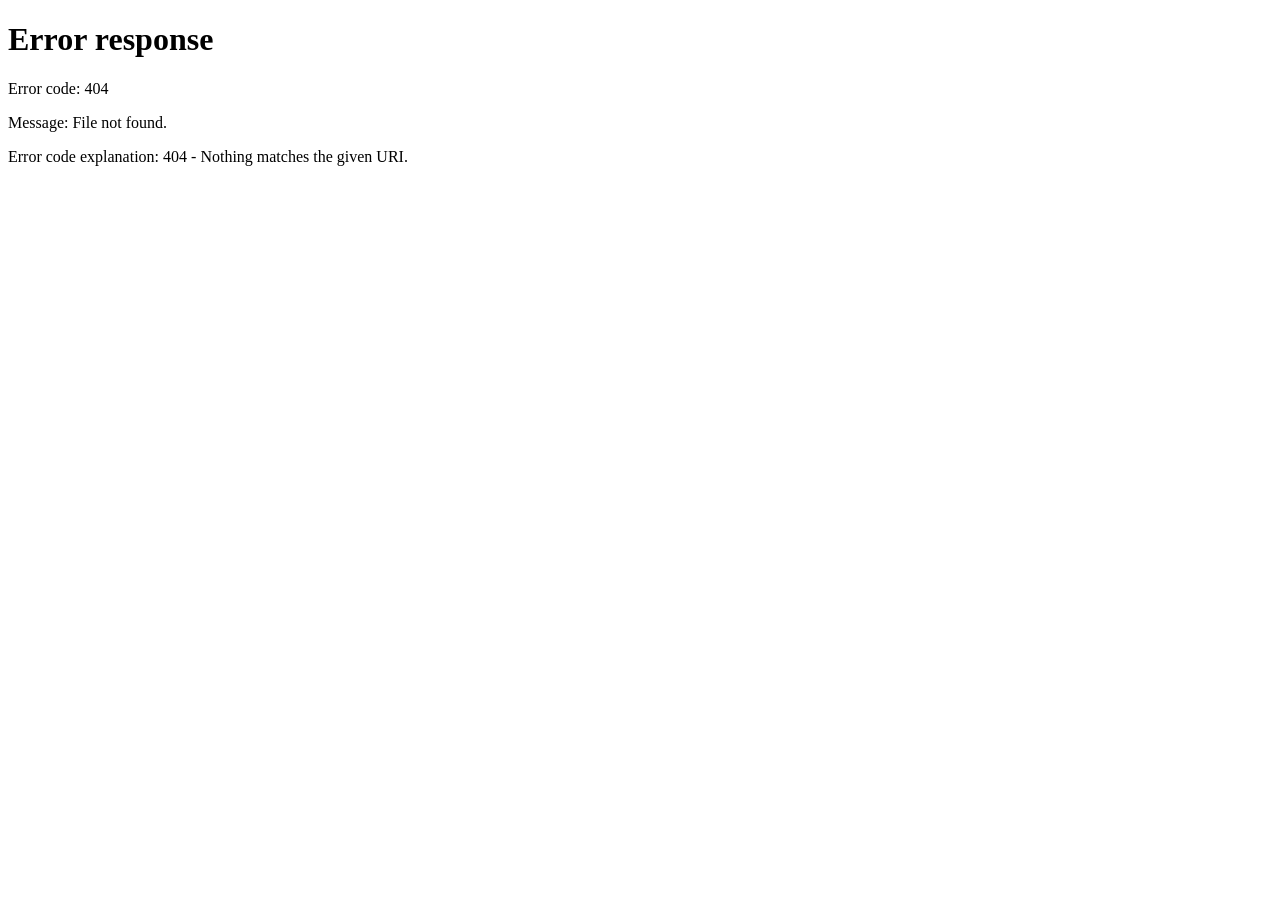
==== gm.html @ 1e7d249c "post" ====
<!DOCTYPE html>
<html lang="fr">
<head>
    <meta charset="UTF-8">
    <meta name="viewport" content="width=device-width, initial-scale=1.0">
    <title>JDR - Game Master</title>
    <link rel="stylesheet" href="gm-style.css">
</head>
<body>
    <div class="container">
        <div class="header">
            <h1>⚔️ JDR - Maître du Jeu ⚔️</h1>
            <div class="user-info">
                <span id="username-display"></span>
                <button class="btn-logout" onclick="logout()">Déconnexion</button>
            </div>
        </div>
        
        <div class="controls">
            <div class="control-group">
                <label>🗺️ Carte de fond:</label>
                <input type="file" id="bgImage" accept="image/*">
            </div>
            
            <div class="control-group">
                <label>📏 Taille grille (ft):</label>
                <input type="number" id="gridSize" value="50" min="10" max="200">
            </div>
            
            <div class="control-group">
                <label>👹 Monstres et PNJ (PNG):</label>
                <input type="file" id="monsterImages" accept="image/png" multiple>
            </div>
            
            <button class="btn-danger" onclick="clearMap()">🔥 Réinitialiser la carte</button>
            <button class="btn-primary" onclick="addPlayersToMap()">👥 Ajouter les joueurs</button>
        </div>

        <div class="workspace">
            <div class="sidebar">
                <h3>🎭 Figurines disponibles</h3>
                
                <div class="section">
                    <h4>👹 Monstres & PNJ</h4>
                    <div id="monsterLibrary" class="token-library"></div>
                </div>
                
                <div class="section">
                    <h4>👥 Joueurs connectés</h4>
                    <div id="playerList" class="player-list"></div>
                </div>
            </div>

            <div class="canvas-container">
                <canvas id="gridCanvas"></canvas>
            </div>
        </div>

        <div class="info">
            <span class="dice-icon">🎲</span> 
            <strong>Guide du Maître:</strong> 
            Chargez votre carte, ajoutez vos monstres depuis la bibliothèque, et ajoutez les joueurs sur le terrain. 
            Glissez-déposez pour positionner. Clic droit pour retirer un token.
        </div>
    </div>

    <script src="gm.js"></script>
</body>
</html>
---- gm-style.css ----
* {
    margin: 0;
    padding: 0;
    box-sizing: border-box;
}

body {
    font-family: 'Cinzel', 'Georgia', serif;
    background: linear-gradient(135deg, #1a0e0e 0%, #2d1810 50%, #1a0e0e 100%);
    min-height: 100vh;
    padding: 20px;
}

.container {
    max-width: 1600px;
    margin: 0 auto;
    background: linear-gradient(135deg, #2a1810 0%, #1f1410 100%);
    border-radius: 15px;
    padding: 30px;
    box-shadow: 0 10px 60px rgba(0,0,0,0.8);
    border: 3px solid #8b4513;
}

.header {
    display: flex;
    justify-content: space-between;
    align-items: center;
    margin-bottom: 20px;
    padding-bottom: 15px;
    border-bottom: 2px solid #8b4513;
}

h1 {
    color: #ffd700;
    font-size: 2.2em;
    text-shadow: 2px 2px 4px rgba(0,0,0,0.8);
    letter-spacing: 2px;
}

.user-info {
    display: flex;
    align-items: center;
    gap: 15px;
    color: #d4af37;
    font-size: 1.1em;
}

.btn-logout {
    padding: 8px 16px;
    background: linear-gradient(135deg, #8b0000 0%, #5c0000 100%);
    color: #ffd700;
    border: 2px solid #d4af37;
    border-radius: 5px;
    cursor: pointer;
    font-weight: bold;
    font-family: inherit;
    transition: all 0.3s;
}

.btn-logout:hover {
    background: linear-gradient(135deg, #a00000 0%, #8b0000 100%);
    transform: translateY(-2px);
}

.controls {
    display: flex;
    gap: 15px;
    margin-bottom: 20px;
    flex-wrap: wrap;
    align-items: center;
    background: rgba(0,0,0,0.4);
    padding: 20px;
    border-radius: 10px;
    border: 2px solid #8b4513;
}

.control-group {
    display: flex;
    align-items: center;
    gap: 10px;
}

.control-group label {
    font-weight: bold;
    color: #d4af37;
    font-size: 0.95em;
    white-space: nowrap;
}

.controls input[type="file"] {
    padding: 8px 12px;
    background: rgba(42, 24, 16, 0.8);
    color: #d4af37;
    border: 2px solid #8b4513;
    border-radius: 5px;
    cursor: pointer;
    font-family: inherit;
}

.controls input[type="file"]::file-selector-button {
    background: #8b4513;
    color: #ffd700;
    border: none;
    padding: 6px 12px;
    border-radius: 3px;
    cursor: pointer;
    margin-right: 10px;
    font-weight: bold;
}

.controls input[type="number"] {
    width: 80px;
    padding: 8px;
    background: rgba(42, 24, 16, 0.8);
    color: #d4af37;
    border: 2px solid #8b4513;
    border-radius: 5px;
    font-family: inherit;
}

.btn-primary, .btn-danger {
    padding: 10px 20px;
    color: #ffd700;
    border: 2px solid #d4af37;
    border-radius: 5px;
    cursor: pointer;
    font-weight: bold;
    font-family: inherit;
    transition: all 0.3s;
    box-shadow: 0 4px 8px rgba(0,0,0,0.5);
}

.btn-primary {
    background: linear-gradient(135deg, #8b4513 0%, #654321 100%);
}

.btn-primary:hover {
    background: linear-gradient(135deg, #a0522d 0%, #8b4513 100%);
    transform: translateY(-2px);
}

.btn-danger {
    background: linear-gradient(135deg, #8b0000 0%, #5c0000 100%);
}

.btn-danger:hover {
    background: linear-gradient(135deg, #a00000 0%, #8b0000 100%);
    transform: translateY(-2px);
}

.workspace {
    display: flex;
    gap: 20px;
    margin-bottom: 20px;
}

.sidebar {
    min-width: 280px;
    max-width: 300px;
    background: linear-gradient(135deg, rgba(42, 24, 16, 0.9) 0%, rgba(31, 20, 16, 0.9) 100%);
    padding: 20px;
    border-radius: 10px;
    max-height: 650px;
    overflow-y: auto;
    border: 2px solid #8b4513;
    box-shadow: inset 0 2px 10px rgba(0,0,0,0.5);
}

.sidebar h3 {
    margin-bottom: 20px;
    color: #ffd700;
    text-align: center;
    font-size: 1.3em;
    text-shadow: 2px 2px 4px rgba(0,0,0,0.8);
    border-bottom: 2px solid #8b4513;
    padding-bottom: 10px;
}

.section {
    margin-bottom: 25px;
}

.section h4 {
    color: #d4af37;
    margin-bottom: 15px;
    font-size: 1.1em;
    text-align: center;
    padding-bottom: 8px;
    border-bottom: 1px solid #8b4513;
}

.token-library {
    display: flex;
    flex-wrap: wrap;
    gap: 10px;
    justify-content: center;
}

.token-item {
    width: 70px;
    height: 70px;
    cursor: grab;
    border: 3px solid #8b4513;
    border-radius: 8px;
    background: rgba(0, 0, 0, 0.6);
    padding: 5px;
    transition: all 0.2s;
    box-shadow: 0 4px 8px rgba(0,0,0,0.6);
    position: relative;
}

.token-item:hover {
    transform: scale(1.15) rotate(2deg);
    border-color: #ffd700;
    box-shadow: 0 0 20px rgba(255, 215, 0, 0.6);
}

.token-item:active {
    cursor: grabbing;
}

.token-item img {
    width: 100%;
    height: 100%;
    object-fit: contain;
}

.player-list {
    display: flex;
    flex-direction: column;
    gap: 10px;
}

.player-item {
    display: flex;
    align-items: center;
    gap: 10px;
    padding: 10px;
    background: rgba(0, 0, 0, 0.4);
    border: 2px solid #8b4513;
    border-radius: 8px;
    transition: all 0.2s;
}

.player-item:hover {
    border-color: #ffd700;
    background: rgba(0, 0, 0, 0.6);
}

.player-item img {
    width: 50px;
    height: 50px;
    border: 2px solid #8b4513;
    border-radius: 5px;
    object-fit: contain;
}

.player-item span {
    color: #d4af37;
    font-weight: bold;
    flex: 1;
}

.canvas-container {
    flex: 1;
    border: 4px solid #8b4513;
    border-radius: 10px;
    overflow: hidden;
    background: #1a1410;
    box-shadow: inset 0 0 30px rgba(0,0,0,0.8);
}

#gridCanvas {
    display: block;
    cursor: crosshair;
}

.info {
    padding: 15px;
    background: rgba(42, 24, 16, 0.8);
    border-radius: 10px;
    font-size: 14px;
    color: #d4af37;
    border: 2px solid #8b4513;
    box-shadow: 0 4px 8px rgba(0,0,0,0.5);
}

.info strong {
    color: #ffd700;
}

.dice-icon {
    display: inline-block;
    animation: roll 3s ease-in-out infinite;
}

@keyframes roll {
    0%, 100% { transform: rotate(0deg); }
    25% { transform: rotate(90deg); }
    50% { transform: rotate(180deg); }
    75% { transform: rotate(270deg); }
}

.sidebar::-webkit-scrollbar {
    width: 10px;
}

.sidebar::-webkit-scrollbar-track {
    background: rgba(0,0,0,0.4);
    border-radius: 5px;
}

.sidebar::-webkit-scrollbar-thumb {
    background: #8b4513;
    border-radius: 5px;
    border: 2px solid #d4af37;
}

.sidebar::-webkit-scrollbar-thumb:hover {
    background: #a0522d;
}
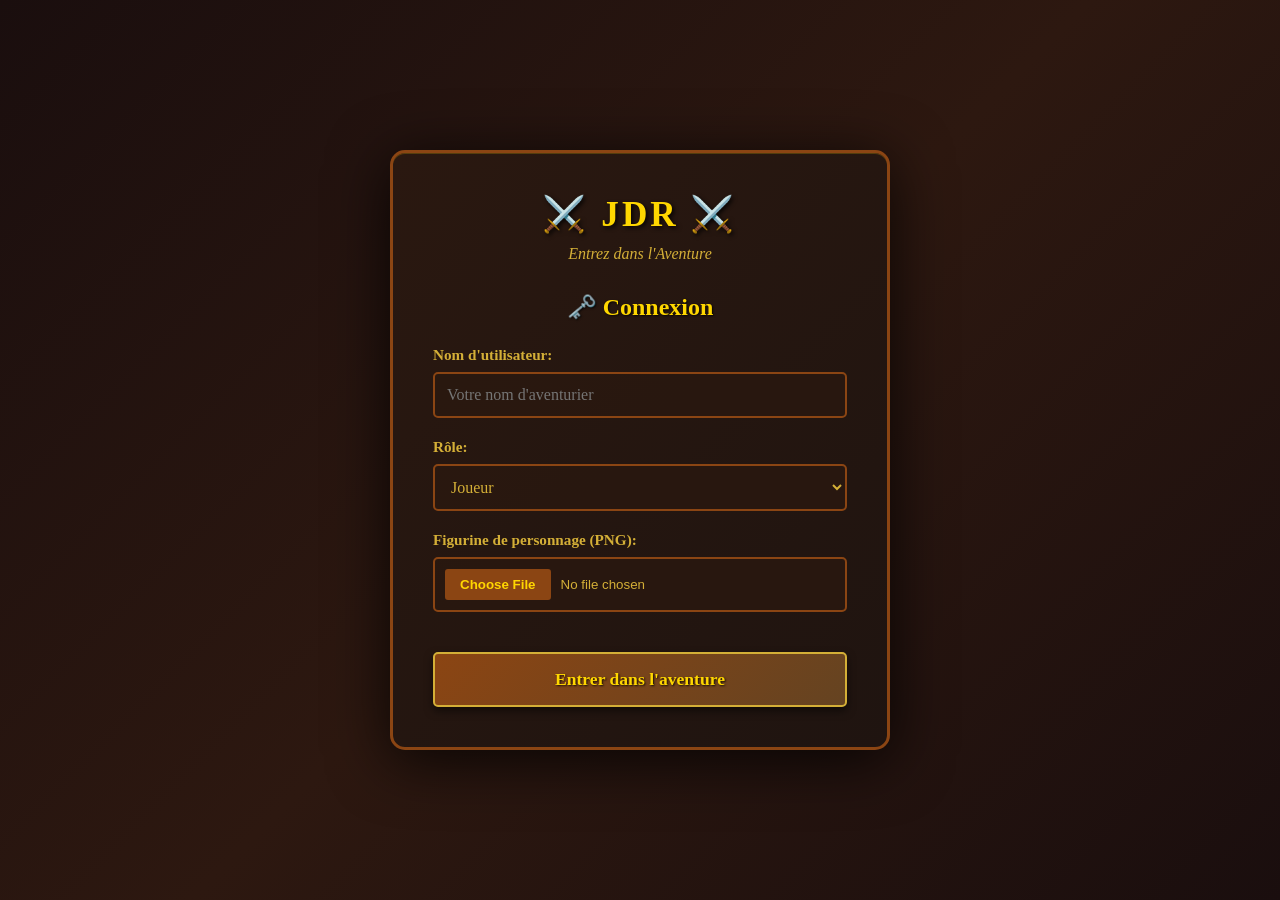
==== commit 4dce6caf: "dff" ====
--- a/gm.html
+++ b/gm.html
@@ -33,6 +33,7 @@
             </div>
             
             <button class="btn-danger" onclick="clearMap()">🔥 Réinitialiser la carte</button>
+            <button class="btn-danger" onclick="resetPlayers()">👥 Réinitialiser les joueurs</button>
             <button class="btn-primary" onclick="addPlayersToMap()">👥 Ajouter les joueurs</button>
         </div>
 
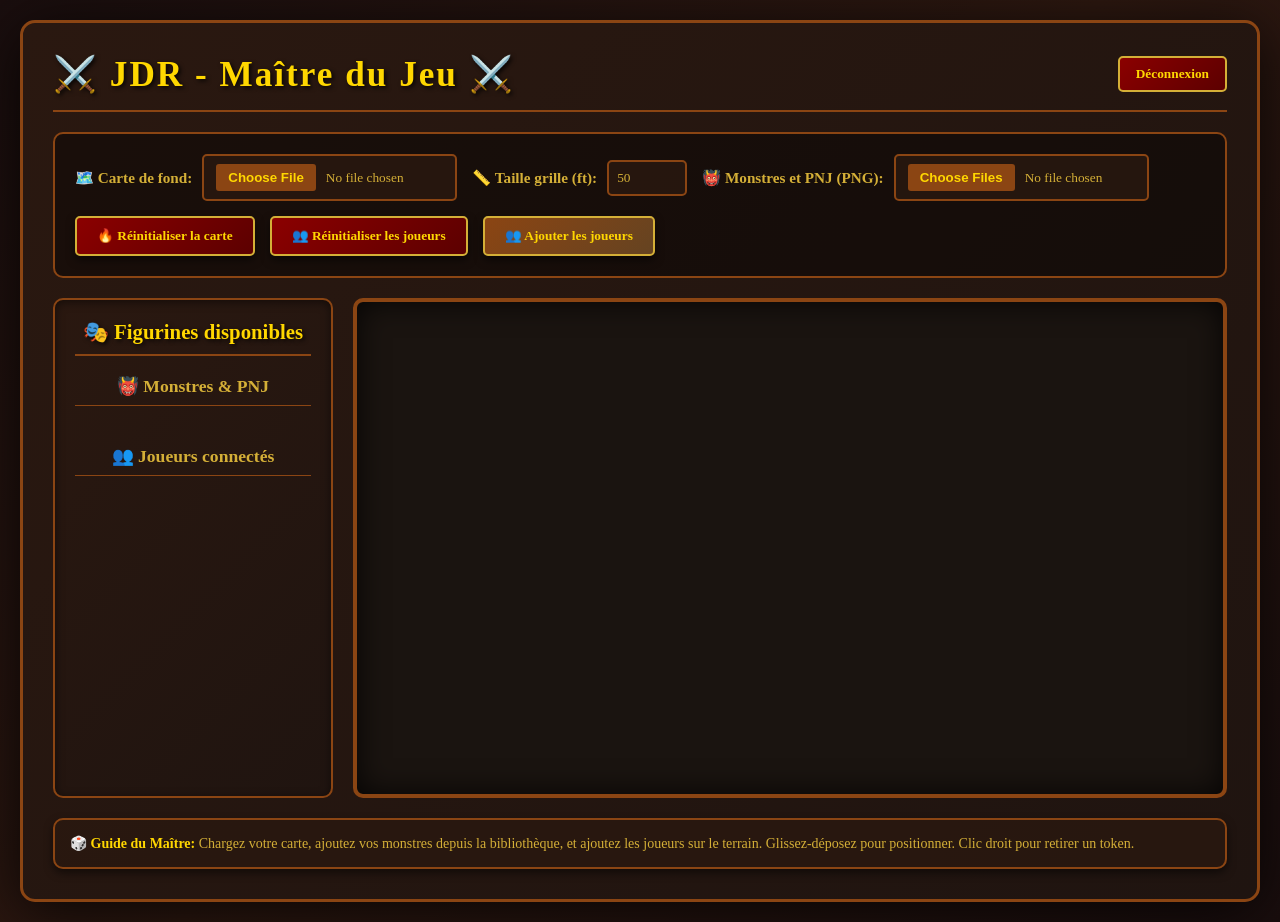
==== commit adb26242: "gfg" ====
--- a/gm.html
+++ b/gm.html
@@ -37,6 +37,10 @@
             <button class="btn-primary" onclick="addPlayersToMap()">👥 Ajouter les joueurs</button>
         </div>
 
+        <div id="playerControls" style="display: none; padding: 15px; text-align: center;">
+            <button class="btn-success" onclick="addMyCharacter()">🗡️ Ajouter mon personnage</button>
+        </div>
+
         <div class="workspace">
             <div class="sidebar">
                 <h3>🎭 Figurines disponibles</h3>
--- a/gm-style.css
+++ b/gm-style.css
@@ -268,11 +268,14 @@
     overflow: hidden;
     background: #1a1410;
     box-shadow: inset 0 0 30px rgba(0,0,0,0.8);
+    min-height: 500px;
 }
 
 #gridCanvas {
     display: block;
     cursor: crosshair;
+    width: 100%;
+    height: 100%;
 }
 
 .info {
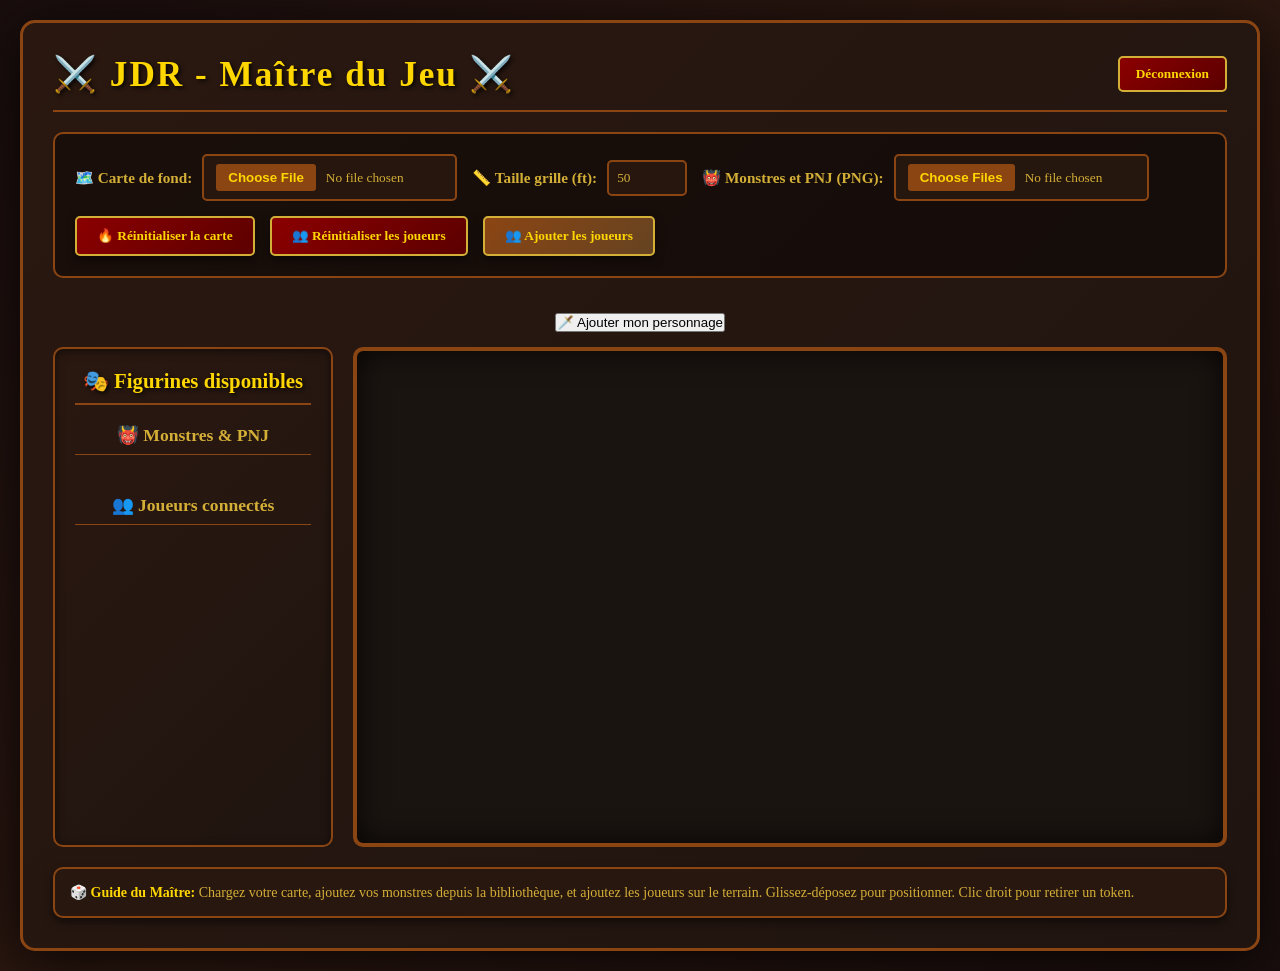
==== commit adf320ec: "sddfds" ====
--- a/gm.html
+++ b/gm.html
@@ -37,7 +37,7 @@
             <button class="btn-primary" onclick="addPlayersToMap()">👥 Ajouter les joueurs</button>
         </div>
 
-        <div id="playerControls" style="display: none; padding: 15px; text-align: center;">
+        <div id="playerControls" style="padding: 15px; text-align: center;">
             <button class="btn-success" onclick="addMyCharacter()">🗡️ Ajouter mon personnage</button>
         </div>
 
